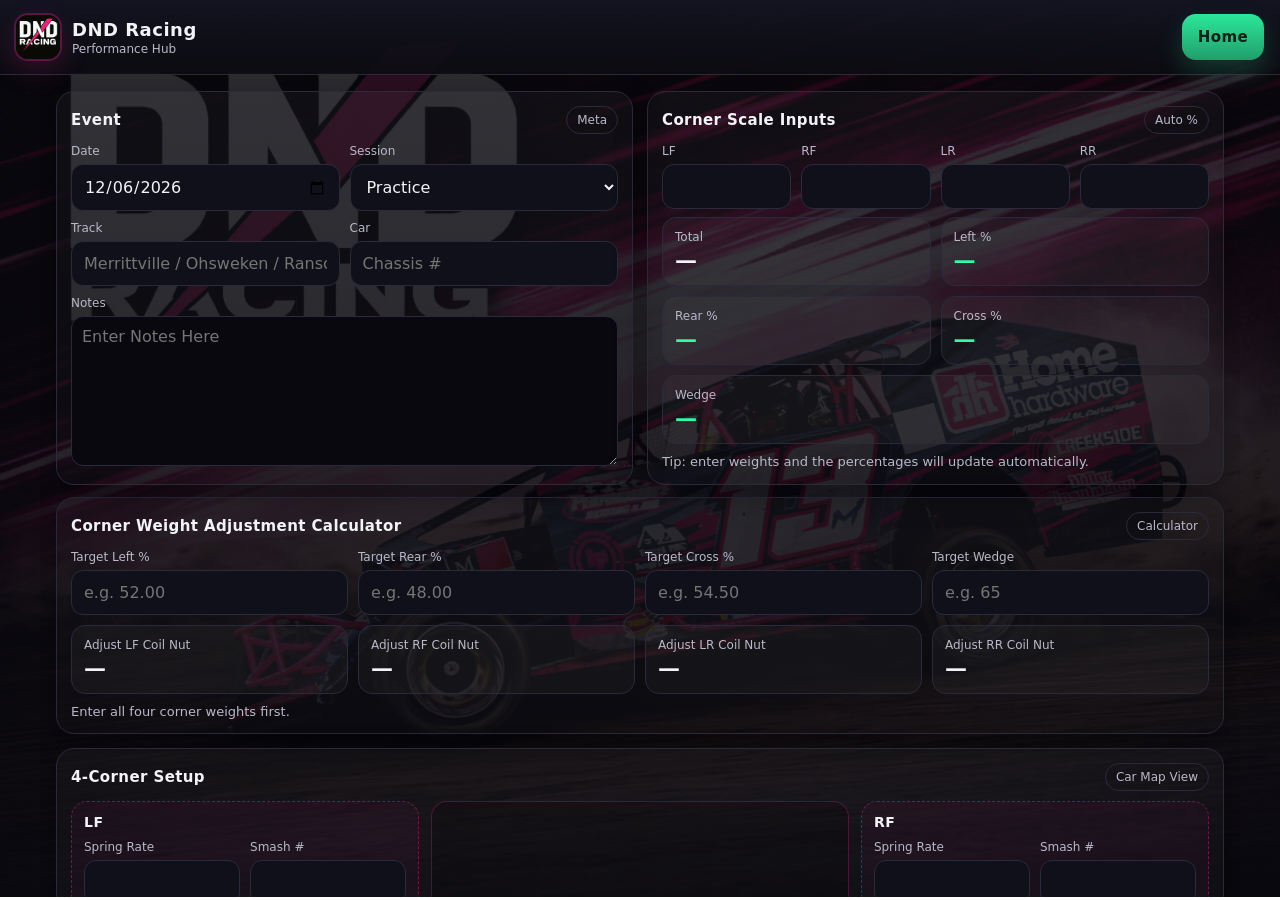
==== chassis-setup.html @ 66cd1324 "Update chassis-setup.html" ====
<!doctype html>
<html lang="en">
<head>
  <meta charset="utf-8" />
  <meta name="viewport" content="width=device-width, initial-scale=1" />
  <link rel="stylesheet" href="styles.css">
  <title>DND Racing - Setup Sheet</title>
  <style>
    :root{
      --bg:#0b0b10;
      --panel:#141422;
      --panel2:#10101a;
      --text:#f3f3f7;
      --muted:#b9b9c9;
      --pink:#ff2ea6;
      --pink2:#ff5cc1;
      --line:#2a2a3b;
      --good:#2effa6;
    }

    *{box-sizing:border-box;font-family:system-ui,-apple-system,Segoe UI,Roboto,Arial;}

    body{
      margin:0;
      color:var(--text);
      background:
        linear-gradient(rgba(8,8,14,0.85), rgba(8,8,14,0.92)),
        url("./5cc237bb-ae93-412e-bb55-014983d6c98a.jpg");
      background-size: cover;
      background-position: center;
      background-repeat: no-repeat;
      overflow:hidden;
    }

        

    .brand{display:flex; align-items:center; gap:12px;}

    .logo{
      width:44px;
      height:44px;
      border-radius:12px;
      background-image:url("logo.jpg");
      background-size:cover;
      background-position:center;
      background-repeat:no-repeat;
      box-shadow:0 0 0 2px rgba(255,46,166,.25), 0 10px 30px rgba(255,46,166,.18);
    }

    h1{font-size:18px;margin:0;letter-spacing:.5px;}
    .sub{color:var(--muted);font-size:12px;margin-top:2px;}

    .wrap{
      max-width:1200px;
      margin:0 auto;
      padding:16px;
      height:calc(100vh - 78px);
      overflow-y:auto;
      overflow-x:hidden;
    }

    .wrap::-webkit-scrollbar{ width:18px; }
    .wrap::-webkit-scrollbar-track{ background:#08080e; }
    .wrap::-webkit-scrollbar-thumb{
      background:#ff5cc1;
      border-radius:10px;
      border:2px solid #08080e;
    }

    .grid{display:grid;gap:14px;}
    @media(min-width:980px){ .grid.cols2{grid-template-columns:1fr 1fr;} }
    @media(min-width:980px){ .grid.cols3{grid-template-columns:1.2fr .8fr .8fr;} }

    .card{
      background:linear-gradient(180deg, rgba(255,255,255,.03), rgba(255,255,255,.01));
      border:1px solid var(--line);
      border-radius:18px;
      padding:14px;
      box-shadow:0 10px 30px rgba(0,0,0,.35);
    }

    .title{
      display:flex;
      align-items:center;
      justify-content:space-between;
      gap:10px;
      margin-bottom:10px;
    }

    .title h2{margin:0;font-size:15px;letter-spacing:.4px;}
    .pill{font-size:12px;color:var(--muted);border:1px solid var(--line);padding:6px 10px;border-radius:999px;}

    .row{display:grid;gap:10px;}
    @media(min-width:640px){ .row.cols4{grid-template-columns:repeat(4,1fr);} }
    @media(min-width:640px){ .row.cols2{grid-template-columns:repeat(2,1fr);} }

    label{display:block;font-size:12px;color:var(--muted);margin-bottom:6px;}

    input, select, textarea{
      width:100%;
      background:var(--panel2);
      border:1px solid var(--line);
      color:var(--text);
      border-radius:12px;
      padding:12px 12px;
      font-size:16px;
      outline:none;
    }

    textarea{min-height:46px; resize:vertical;}

    input:focus, select:focus, textarea:focus{
      border-color:rgba(255,46,166,.7);
      box-shadow:0 0 0 4px rgba(255,46,166,.15);
    }

    .btnbar{display:flex;gap:10px;flex-wrap:wrap;justify-content:flex-end;align-items:center;}

    button{
      border:none;
      cursor:pointer;
      border-radius:14px;
      padding:14px 16px;
      font-size:15px;
      font-weight:700;
      letter-spacing:.4px;
    }

    .btn{
      background:linear-gradient(180deg, rgba(255,46,166,1), rgba(255,46,166,.65));
      color:#140012;
      box-shadow:0 12px 26px rgba(255,46,166,.25);
    }

    .btn2{
      background:transparent;
      border:1px solid rgba(255,46,166,.55);
      color:var(--text);
    }
     .btn3{
      background:linear-gradient(180deg, rgba(46,255,166,.9), rgba(46,255,166,.6));
      color:#032116;
      box-shadow:0 12px 26px rgba(46,255,166,.18);
    }

    .status{font-size:13px;color:var(--muted);margin-top:10px;}

    .bigstats{
      display:flex;
      gap:10px;
      flex-wrap:wrap;
      margin-top:8px;
    }

    .stat{
      flex:1;
      min-width:180px;
      background:rgba(255,255,255,.03);
      border:1px solid var(--line);
      border-radius:14px;
      padding:12px;
    }

    .stat .k{font-size:12px;color:var(--muted);}
    .stat .v{font-size:22px;font-weight:800;margin-top:4px;}
    .v.good{color:var(--good);}

    .car-map{
      display:grid;
      grid-template-columns:1fr 1.2fr 1fr;
      grid-template-rows:auto auto;
      gap:12px;
      align-items:stretch;
      grid-template-areas:
        "lf car rf"
        "lr car rr";
    }

    .car-center{
      grid-area:car;
      display:flex;
      align-items:center;
      justify-content:center;
      border:1px solid rgba(255,46,166,.25);
      border-radius:16px;
      background:rgba(0,0,0,.20);
      min-height:420px;
      position:relative;
    }

    .car-center img{
      max-width:100%;
      max-height:100%;
      object-fit:contain;
      opacity:.95;
    }

    .corner-card{
      border:1px dashed rgba(255,46,166,.35);
      border-radius:16px;
      padding:12px;
      background:rgba(255,46,166,.04);
    }

    .corner-card h3{
      margin:0 0 10px 0;
      font-size:14px;
      letter-spacing:.6px;
    }

    .corner-card.lf{grid-area:lf;}
    .corner-card.rf{grid-area:rf;}
    .corner-card.lr{grid-area:lr;}
    .corner-card.rr{grid-area:rr;}

    .notesBox{
      width:100%;
      min-height:150px;
      background:#08080e;
      color:white;
      border:1px solid #2a2a3b;
      padding:10px;
      resize:vertical;
    }

    .notesBox::-webkit-scrollbar{ width:12px; }
    .notesBox::-webkit-scrollbar-track{ background:#08080e; }
    .notesBox::-webkit-scrollbar-thumb{
      background:#ff5cc1;
      border-radius:6px;
    }
   
  </style>
</head>
<body>

<header>
  <div class="brand">
    <div class="logo"></div>
    <div>
      <h1>DND Racing</h1>
      <div class="sub">Performance Hub</div>
    </div>
  </div>

  <div class="btnbar">
    <button class="btn3" onclick="location.href='index.html'">Home</button>
  </div>
</header>

<div class="wrap">
  <div class="grid cols2">
    <div class="card">
      <div class="title"><h2>Event</h2><span class="pill">Meta</span></div>
      <div class="row cols2">
        <div>
          <label>Date</label>
          <input id="date" type="date">
        </div>
        <div>
          <label>Session</label>
          <select id="session">
            <option>Practice</option>
            <option>Heat</option>
            <option>Feature</option>
          </select>
        </div>
        <div>
          <label>Track</label>
          <input id="track" placeholder="Merrittville / Ohsweken / Ransomville / etc.">
        </div>
        <div>
          <label>Car</label>
          <input id="car" placeholder="Chassis #">
        </div>
      </div>
      <div style="margin-top:10px;">
        <label>Notes</label>
        <textarea class="notesBox" id="notes" placeholder="Enter Notes Here"></textarea>
      </div>
    </div>

    <div class="card">
      <div class="title"><h2>Corner Scale Inputs</h2><span class="pill">Auto %</span></div>
      <div class="row cols4">
        <div><label>LF</label><input id="wt_lf" type="number" step="0.1"></div>
        <div><label>RF</label><input id="wt_rf" type="number" step="0.1"></div>
        <div><label>LR</label><input id="wt_lr" type="number" step="0.1"></div>
        <div><label>RR</label><input id="wt_rr" type="number" step="0.1"></div>
      </div>

      <div class="bigstats">
        <div class="stat"><div class="k">Total</div><div class="v" id="st_total">—</div></div>
        <div class="stat"><div class="k">Left %</div><div class="v good" id="st_left">—</div></div>
        <div class="stat"><div class="k">Rear %</div><div class="v good" id="st_rear">—</div></div>
        <div class="stat"><div class="k">Cross %</div><div class="v good" id="st_cross">—</div></div>
        <div class="stat"><div class="k">Wedge</div><div class="v good" id="st_wedge">—</div></div>
      </div>

      <div class="status">Tip: enter weights and the percentages will update automatically.</div>
    </div>
  </div>

  <div class="card" style="margin-top:12px;">
    <div class="title"><h2>Corner Weight Adjustment Calculator</h2><span class="pill">Calculator</span></div>

    <div class="row cols4">
      <div><label>Target Left %</label><input id="t_left" type="number" step="0.01" placeholder="e.g. 52.00"></div>
      <div><label>Target Rear %</label><input id="t_rear" type="number" step="0.01" placeholder="e.g. 48.00"></div>
      <div><label>Target Cross %</label><input id="t_cross" type="number" step="0.01" placeholder="e.g. 54.50"></div>
      <div><label>Target Wedge</label><input id="t_wedge_lb" type="number" step="0.01" placeholder="e.g. 65"></div>
    </div>

    <div class="bigstats" style="margin-top:10px;">
      <div class="stat"><div class="k">Adjust LF Coil Nut</div><div class="v" id="d_lf">—</div></div>
      <div class="stat"><div class="k">Adjust RF Coil Nut</div><div class="v" id="d_rf">—</div></div>
      <div class="stat"><div class="k">Adjust LR Coil Nut</div><div class="v" id="d_lr">—</div></div>
      <div class="stat"><div class="k">Adjust RR Coil Nut</div><div class="v" id="d_rr">—</div></div>
    </div>

    <div class="status" id="target_status">Enter targets to see required corner changes.</div>
  </div>

  <div class="card" style="margin-top:14px;">
    <div class="title">
      <h2>4-Corner Setup</h2>
      <span class="pill">Car Map View</span>
    </div>

    <div class="car-map">
      <div class="corner-card lf">
        <h3>LF</h3>
        <div class="row cols2">
          <div><label>Spring Rate</label><input id="spring_lf" type="number"></div>
          <div><label>Smash #</label><input id="smash_lf" type="number"></div>
          <div><label>Shock Type</label><input id="shock_lf"></div>
          <div><label>Tire PSI</label><input id="psi_lf" type="number" step="0.1"></div>
          <div><label>Frame Height</label><input id="fh_lf" type="number" step="0.01"></div>
          <div><label>Caster</label><input id="caster_lf" type="number" step="0.1"></div>
          <div><label>Slider</label><input id="lf_sls" type="number" step="0.01"></div>
        </div>
      </div>

      <div class="corner-card rf">
        <h3>RF</h3>
        <div class="row cols2">
          <div><label>Spring Rate</label><input id="spring_rf" type="number"></div>
          <div><label>Smash #</label><input id="smash_rf" type="number"></div>
          <div><label>Shock Type</label><input id="shock_rf"></div>
          <div><label>Tire PSI</label><input id="psi_rf" type="number" step="0.1"></div>
          <div><label>Frame Height</label><input id="fh_rf" type="number" step="0.01"></div>
          <div><label>Caster</label><input id="caster_rf" type="number" step="0.1"></div>
          <div><label>Slider</label><input id="rf_sls" type="number" step="0.01"></div>
        </div>
      </div>

      <div class="corner-card lr">
        <h3>LR</h3>
        <div class="row cols2">
          <div><label>Spring Rate</label><input id="spring_lr" type="number"></div>
          <div><label>Smash #</label><input id="smash_lr" type="number"></div>
          <div><label>Shock Type</label><input id="shock_lr"></div>
          <div><label>Tire PSI</label><input id="psi_lr" type="number" step="0.1"></div>
          <div><label>Frame Height</label><input id="fh_lr" type="number" step="0.01"></div>

          <div>
            <label>Radius Rod Rearend</label>
            <select id="rr_l_rear">
              <option></option><option>Top</option><option>Middle</option><option>Bottom</option>
            </select>
          </div>

          <div>
            <label>Radius Rod Frame</label>
            <select id="rr_l_frame">
              <option></option><option>1</option><option>2</option><option>3</option><option>4</option>
            </select>
          </div>

          <div>
            <label>Panhard Inner</label>
            <select id="pan_l_inner">
              <option></option><option>Top</option><option>Middle</option><option>Bottom</option>
            </select>
          </div>

          <div>
            <label>Panhard Outer</label>
            <select id="pan_l_outer">
              <option></option><option>1</option><option>2</option><option>3</option><option>4</option>
            </select>
          </div>

          <div><label>Rear End Offset</label><input id="re_off_l" type="number" step="0.01"></div>
          <div><label>Keystock</label><input id="lr_kst" type="number" step="0.01"></div>
          <div><label>Slider</label><input id="lr_sls" type="number" step="0.01"></div>
        </div>
      </div>

      <div class="corner-card rr">
        <h3>RR</h3>
        <div class="row cols2">
          <div><label>Spring Rate</label><input id="spring_rr" type="number"></div>
          <div><label>Smash #</label><input id="smash_rr" type="number"></div>
          <div><label>Shock Type</label><input id="shock_rr"></div>
          <div><label>Tire PSI</label><input id="psi_rr" type="number" step="0.1"></div>
          <div><label>Frame Height</label><input id="fh_rr" type="number" step="0.01"></div>

          <div>
            <label>Radius Rod Rearend</label>
            <select id="rr_r_rear">
              <option></option><option>Top</option><option>Middle</option><option>Bottom</option>
            </select>
          </div>

          <div>
            <label>Radius Rod Frame</label>
            <select id="rr_r_frame">
              <option></option><option>1</option><option>2</option><option>3</option><option>4</option>
            </select>
          </div>

          <div>
            <label>Panhard Inner</label>
            <select id="pan_r_inner">
              <option></option><option>Top</option><option>Middle</option><option>Bottom</option>
            </select>
          </div>

          <div>
            <label>Panhard Outer</label>
            <select id="pan_r_outer">
              <option></option><option>1</option><option>2</option><option>3</option><option>4</option>
            </select>
          </div>

          <div><label>Rear End Offset</label><input id="re_off_r" type="number" step="0.01"></div>
          <div><label>Keystock</label><input id="rr_kst" type="number" step="0.01"></div>
          <div><label>Slider</label><input id="rr_sls" type="number" step="0.01"></div>
        </div>
      </div>

      <div class="car-center">
        <img src="Top Down Car.jpeg" alt="Car top view">
      </div>
    </div>
  </div>
</div>

<script>
const ids = [
  "date","track","session","car","notes",

  "wt_lf","wt_rf","wt_lr","wt_rr",

  "t_left","t_rear","t_cross","t_wedge_lb",

  "spring_lf","spring_rf","spring_lr","spring_rr",
  "shock_lf","shock_rf","shock_lr","shock_rr",
  "smash_lf","smash_rf","smash_lr","smash_rr",
  "fh_lf","fh_rf","fh_lr","fh_rr",
  "psi_lf","psi_rf","psi_lr","psi_rr",

  "caster_lf","caster_rf",

  "rr_l_rear","rr_l_frame","rr_r_rear","rr_r_frame",
  "pan_l_inner","pan_l_outer","pan_r_inner","pan_r_outer",
  "re_off_l","re_off_r",

  "lf_sls","rf_sls","lr_sls","rr_sls",
  "lr_kst","rr_kst"
];

const saveColumns = [
  ...ids,
  "total_wt","left_pct","rear_pct","cross_pct","wedge_lb"
];

function el(id){
  return document.getElementById(id);
}

function numVal(id){
  const node = el(id);
  if (!node) return null;
  const v = node.value;
  return v === "" ? null : Number(v);
}

function fmt(n, digits = 2){
  if (n === null || n === undefined || Number.isNaN(n)) return "—";
  return Number(n).toFixed(digits);
}

function getCornerStats(){
  const wt_lf = numVal("wt_lf");
  const wt_rf = numVal("wt_rf");
  const wt_lr = numVal("wt_lr");
  const wt_rr = numVal("wt_rr");

  if ([wt_lf, wt_rf, wt_lr, wt_rr].some(v => v === null || Number.isNaN(v))){
    return null;
  }

  const total = wt_lf + wt_rf + wt_lr + wt_rr;
  if (total <= 0) return null;

  const leftPct  = ((wt_lf + wt_lr) / total) * 100;
  const rearPct  = ((wt_lr + wt_rr) / total) * 100;
  const crossPct = ((wt_rf + wt_lr) / total) * 100;
  const wedgeLb  = wt_lr - wt_rr;

  return { wt_lf, wt_rf, wt_lr, wt_rr, total, leftPct, rearPct, crossPct, wedgeLb };
}

function updateStatsLive(){
  const stats = getCornerStats();

  if (!stats){
    el("st_total").textContent = "—";
    el("st_left").textContent = "—";
    el("st_rear").textContent = "—";
    el("st_cross").textContent = "—";
    el("st_wedge").textContent = "—";
    return;
  }

  el("st_total").textContent = fmt(stats.total, 1);
  el("st_left").textContent = fmt(stats.leftPct, 2) + "%";
  el("st_rear").textContent = fmt(stats.rearPct, 2) + "%";
  el("st_cross").textContent = fmt(stats.crossPct, 2) + "%";
  el("st_wedge").textContent = fmt(stats.wedgeLb, 2) + " lbs";
}

function getDataAsStrings(){
  const d = {};
  ids.forEach(id => {
    const node = el(id);
    d[id] = node ? (node.value ?? "") : "";
  });
  return d;
}

function calcStatsForSave(d){
  const wt_lf = d.wt_lf === "" ? null : Number(d.wt_lf);
  const wt_rf = d.wt_rf === "" ? null : Number(d.wt_rf);
  const wt_lr = d.wt_lr === "" ? null : Number(d.wt_lr);
  const wt_rr = d.wt_rr === "" ? null : Number(d.wt_rr);

  if ([wt_lf, wt_rf, wt_lr, wt_rr].some(v => v === null || Number.isNaN(v))){
    return { total_wt:"", left_pct:"", rear_pct:"", cross_pct:"", wedge_lb:"" };
  }

  const total = wt_lf + wt_rf + wt_lr + wt_rr;
  if (total <= 0){
    return { total_wt:"", left_pct:"", rear_pct:"", cross_pct:"", wedge_lb:"" };
  }

  return {
    total_wt: total.toFixed(1),
    left_pct: (((wt_lf + wt_lr) / total) * 100).toFixed(2),
    rear_pct: (((wt_lr + wt_rr) / total) * 100).toFixed(2),
    cross_pct: (((wt_rf + wt_lr) / total) * 100).toFixed(2),
    wedge_lb: (wt_lr - wt_rr).toFixed(2)
  };
}

function valOrEmpty(id){
  const node = el(id);
  return node ? (node.value ?? "") : "";
}

function computeAdjustments(){
  const stats = getCornerStats();

  const out = (id, txt) => {
    const node = el(id);
    if (node) node.textContent = txt;
  };

  if (!stats){
    out("d_lf","—");
    out("d_rf","—");
    out("d_lr","—");
    out("d_rr","—");
    out("target_status","Enter all four corner weights first.");
    return;
  }

  const tLeftStr = valOrEmpty("t_left");
  const tRearStr = valOrEmpty("t_rear");
  const tWedgeStr = valOrEmpty("t_wedge_lb");

  const tLeft = tLeftStr === "" ? NaN : parseFloat(tLeftStr);
  const tRear = tRearStr === "" ? NaN : parseFloat(tRearStr);
  const tWedgeLb = tWedgeStr === "" ? NaN : parseFloat(tWedgeStr);

  if (Number.isNaN(tLeft) || Number.isNaN(tRear) || Number.isNaN(tWedgeLb)){
    out("d_lf","—");
    out("d_rf","—");
    out("d_lr","—");
    out("d_rr","—");
    out("target_status","Enter Target Left %, Target Rear %, and Target Wedge.");
    return;
  }

  const T = stats.total;
  const leftTarget = (tLeft / 100) * T;
  const rearTarget = (tRear / 100) * T;

  const leftNow = stats.wt_lf + stats.wt_lr;
  const rearNow = stats.wt_lr + stats.wt_rr;

  const dLeft = leftTarget - leftNow;
  const dRear = rearTarget - rearNow;
  const dWedge = tWedgeLb - stats.wedgeLb;

  const dLR = (dRear + dWedge) / 2;
  const dRR = (dRear - dWedge) / 2;
  const dLF = dLeft - dLR;
  const dRF = -(dLF + dLR + dRR);

  const LB_PER_TURN = 12;
  const roundToQuarter = turns => Math.round(turns * 4) / 4;

  const fmtTurns = (lb) => {
    let turns = roundToQuarter(lb / LB_PER_TURN);
    const dir = turns > 0 ? "Tighten" : turns < 0 ? "Loosen" : "No change";
    const absTurns = Math.abs(turns);
    if (dir === "No change") return "0 turns";
    return `${dir} ${absTurns} turns`;
  };

  out("d_lf", `${fmtTurns(dLF)} (${dLF >= 0 ? "+" : ""}${fmt(dLF,1)} lb)`);
  out("d_rf", `${fmtTurns(dRF)} (${dRF >= 0 ? "+" : ""}${fmt(dRF,1)} lb)`);
  out("d_lr", `${fmtTurns(dLR)} (${dLR >= 0 ? "+" : ""}${fmt(dLR,1)} lb)`);
  out("d_rr", `${fmtTurns(dRR)} (${dRR >= 0 ? "+" : ""}${fmt(dRR,1)} lb)`);

  const sum = dLF + dRF + dLR + dRR;
  out("target_status", `Needed corner changes shown as coil nut turns (1 turn = ${LB_PER_TURN} lb). Total change check: ${fmt(sum,1)} lb (should be ~0).`);
}

function toCSVRow(values){
  return values.map(v => {
    const s = String(v ?? "");
    return `"${s.replace(/"/g, '""')}"`;
  }).join(",");
}

function safeName(s){
  return String(s || "")
    .trim()
    .replace(/ /g, "_")
    .replace(/[^a-zA-Z0-9_\-]/g, "");
}

function save(){
  const status = el("status");

  try{
    if (status) status.textContent = "Preparing CSV...";

    const d = getDataAsStrings();
    const stats = calcStatsForSave(d);

    d.total_wt = stats.total_wt;
    d.left_pct = stats.left_pct;
    d.rear_pct = stats.rear_pct;
    d.cross_pct = stats.cross_pct;
    d.wedge_lb = stats.wedge_lb;

    const header = saveColumns.join(",");
    const row = toCSVRow(saveColumns.map(c => d[c] ?? ""));
    const csv = header + "\n" + row + "\n";

    const blob = new Blob([csv], { type: "text/csv;charset=utf-8" });

    const date = safeName(d.date) || "no-date";
    const track = safeName(d.track) || "no-track";
    const sess = safeName(d.session) || "no-session";
    const car = safeName(d.car) || "no-car";
    const filename = `${date}__${track}__${sess}__${car}.csv`;

    const a = document.createElement("a");
    a.href = URL.createObjectURL(blob);
    a.download = filename;
    document.body.appendChild(a);
    a.click();
    document.body.removeChild(a);

    setTimeout(() => URL.revokeObjectURL(a.href), 1000);

    if (status) status.textContent = `CSV downloaded: ${filename}`;
  } catch (err){
    console.error(err);
    if (status) status.textContent = "Save failed: " + (err?.message || err);
  }
}

function parseCSVLine(line){
  const out = [];
  let cur = "";
  let inQuotes = false;

  for (let i = 0; i < line.length; i++){
    const ch = line[i];

    if (ch === '"' && line[i + 1] === '"'){
      cur += '"';
      i++;
      continue;
    }

    if (ch === '"'){
      inQuotes = !inQuotes;
      continue;
    }

    if (ch === ',' && !inQuotes){
      out.push(cur);
      cur = "";
      continue;
    }

    cur += ch;
  }

  out.push(cur);
  return out;
}

function setDataFromObject(obj){
  ids.forEach(id => {
    const node = el(id);
    if (node && obj[id] !== undefined){
      node.value = obj[id];
    }
  });

  updateStatsLive();
  computeAdjustments();
}

function loadCSV(event){
  const file = event.target.files[0];
  if (!file) return;

  const reader = new FileReader();
  reader.onload = (e) => {
    const text = String(e.target.result || "").trim();
    const lines = text.split(/\r?\n/);

    if (lines.length < 2){
      el("status").textContent = "CSV file doesn't look valid.";
      return;
    }

    const headers = parseCSVLine(lines[0]);
    const values = parseCSVLine(lines[1]);

    const obj = {};
    headers.forEach((h, i) => {
      obj[h] = values[i] ?? "";
    });

    setDataFromObject(obj);
    el("status").textContent = "Loaded: " + file.name;
  };

  reader.readAsText(file);
}

function openCSVPicker(){
  el("csvLoader").value = "";
  el("csvLoader").click();
}

el("date").valueAsDate = new Date();

["wt_lf","wt_rf","wt_lr","wt_rr"].forEach(id => {
  const node = el(id);
  if (node){
    node.addEventListener("input", () => {
      updateStatsLive();
      computeAdjustments();
    });
  }
});

["t_left","t_rear","t_cross","t_wedge_lb"].forEach(id => {
  const node = el(id);
  if (node){
    node.addEventListener("input", computeAdjustments);
  }
});

updateStatsLive();
computeAdjustments();
</script>
</body>
</html>
---- styles.css ----
header{
  position:sticky; top:0; z-index:10;
  background:linear-gradient(180deg, rgba(20,20,34,.95), rgba(11,11,16,.85));
  border-bottom:1px solid var(--line);
  padding:14px 16px;
  display:flex; align-items:center; justify-content:space-between; gap:12px;
}

.brand{
  display:flex;
  align-items:center;
  gap:12px;
  flex-wrap:wrap;
}

.logo{
  width:46px;
  height:46px;
  border-radius:12px;
  background:url("logo.jpg");
  background-size:cover;
  background-position:center;
  box-shadow:0 0 0 2px rgba(255,46,166,.25), 0 10px 30px rgba(255,46,166,.18);
}

@media(max-width:1100px){
  header{
    flex-direction:column;
    align-items:flex-start;
  }
}
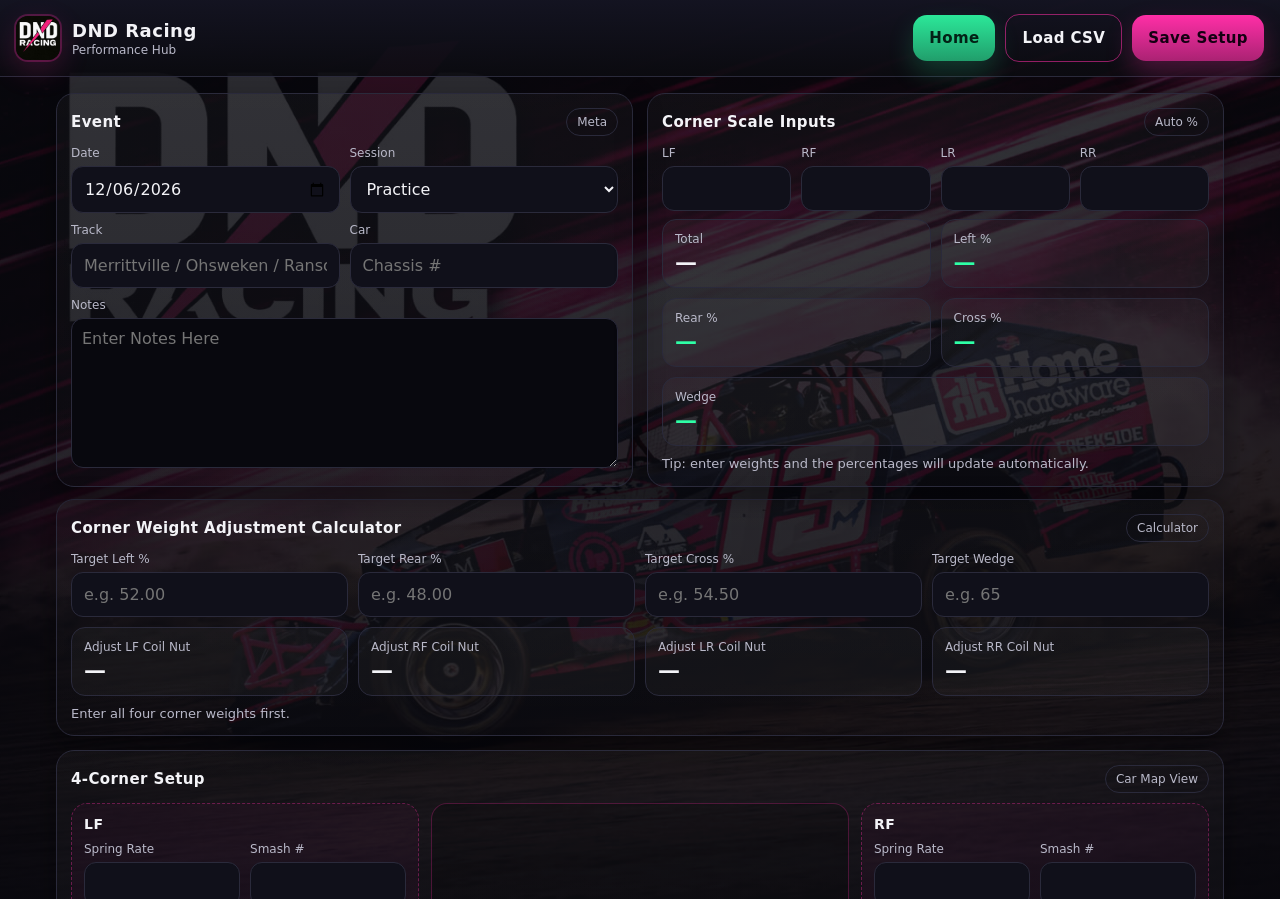
==== commit d3ab49d2: "Update chassis-setup.html" ====
--- a/chassis-setup.html
+++ b/chassis-setup.html
@@ -245,6 +245,9 @@
 
   <div class="btnbar">
     <button class="btn3" onclick="location.href='index.html'">Home</button>
+    <input type="file" id="csvLoader" accept=".csv" style="display:none" onchange="loadCSV(event)">
+  <button class="btn2" onclick="openCSVPicker()">Load CSV</button>
+  <button class="btn" onclick="save()">Save Setup</button>
   </div>
 </header>
 
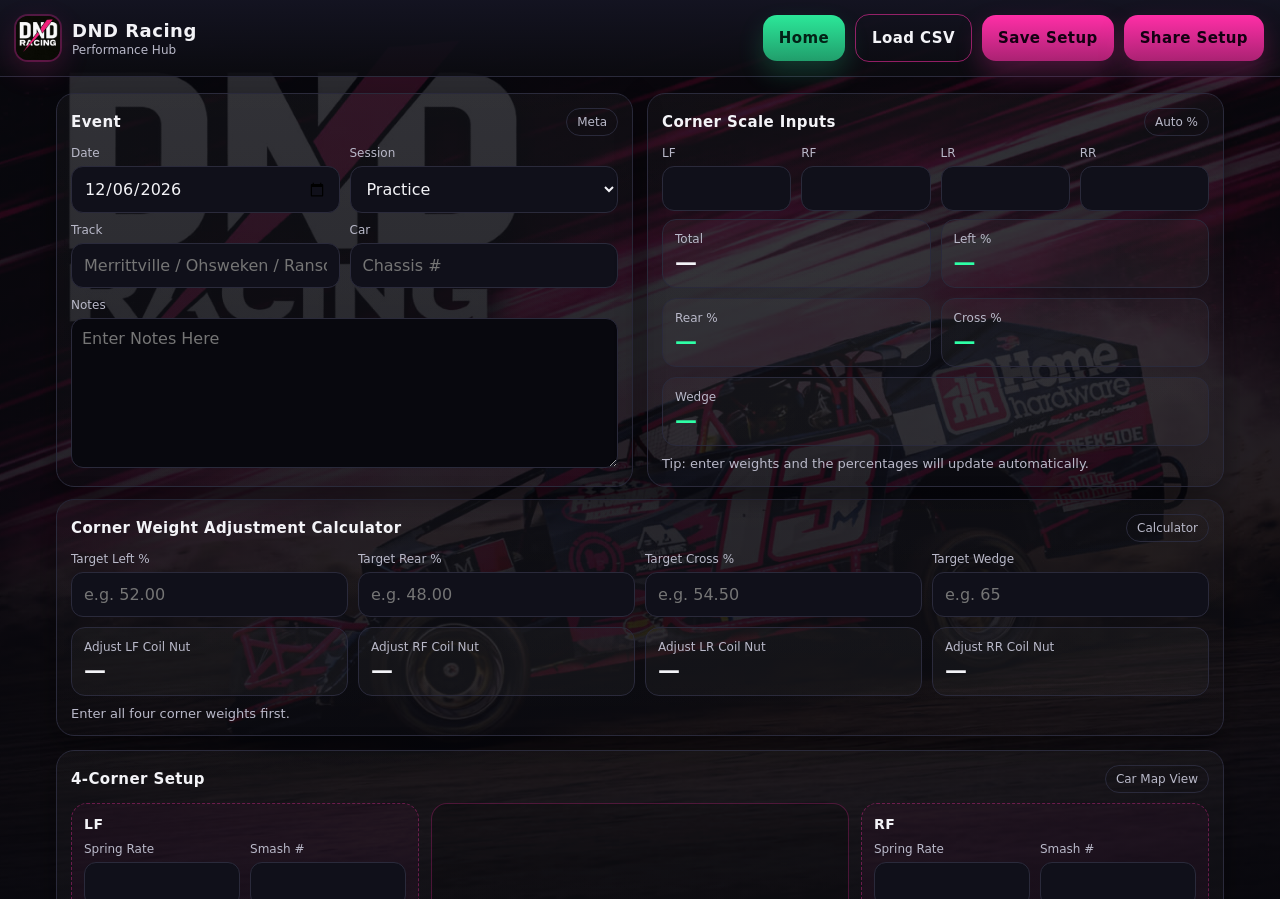
==== commit 31b6ca5d: "Update chassis-setup.html" ====
--- a/chassis-setup.html
+++ b/chassis-setup.html
@@ -234,7 +234,7 @@
 </head>
 <body>
 
-<header>
+<header> 
   <div class="brand">
     <div class="logo"></div>
     <div>
@@ -244,10 +244,11 @@
   </div>
 
   <div class="btnbar">
+    <input type="file" id="csvLoader" accept=".csv" style="display:none" onchange="handleCSVLoad(event)">
     <button class="btn3" onclick="location.href='index.html'">Home</button>
-    <input type="file" id="csvLoader" accept=".csv" style="display:none" onchange="loadCSV(event)">
-  <button class="btn2" onclick="openCSVPicker()">Load CSV</button>
-  <button class="btn" onclick="save()">Save Setup</button>
+    <button class="btn2" onclick="openCSVPicker()">Load CSV</button>
+    <button class="btn" onclick="save()">Save Setup</button>
+    <button class="btn" onclick="emailFilteredCSV()">Share Setup</button>
   </div>
 </header>
 
@@ -682,7 +683,7 @@
     const track = safeName(d.track) || "no-track";
     const sess = safeName(d.session) || "no-session";
     const car = safeName(d.car) || "no-car";
-    const filename = `${date}__${track}__${sess}__${car}.csv`;
+    const filename = `${date}__${track}__${sess}__${car}_Setup.csv`;
 
     const a = document.createElement("a");
     a.href = URL.createObjectURL(blob);
@@ -744,35 +745,22 @@
   computeAdjustments();
 }
 
-function loadCSV(event){
+function handleCSVLoad(event) {
   const file = event.target.files[0];
   if (!file) return;
 
   const reader = new FileReader();
-  reader.onload = (e) => {
-    const text = String(e.target.result || "").trim();
-    const lines = text.split(/\r?\n/);
-
-    if (lines.length < 2){
-      el("status").textContent = "CSV file doesn't look valid.";
-      return;
-    }
-
-    const headers = parseCSVLine(lines[0]);
-    const values = parseCSVLine(lines[1]);
-
-    const obj = {};
-    headers.forEach((h, i) => {
-      obj[h] = values[i] ?? "";
-    });
-
-    setDataFromObject(obj);
-    el("status").textContent = "Loaded: " + file.name;
+
+  reader.onload = function(e) {
+    const text = e.target.result;
+
+    // 👉 call your existing load function here
+    loadCSV(text);
   };
 
   reader.readAsText(file);
 }
-
+  
 function openCSVPicker(){
   el("csvLoader").value = "";
   el("csvLoader").click();
@@ -799,6 +787,83 @@
 
 updateStatsLive();
 computeAdjustments();
+  
+function loadCSV(text){
+  const status = el("status");
+
+  try{
+    if (!text || !text.trim()){
+      if (status) status.textContent = "Load failed: CSV file is empty.";
+      return;
+    }
+
+    const lines = text
+      .replace(/\r\n/g, "\n")
+      .replace(/\r/g, "\n")
+      .split("\n")
+      .filter(line => line.trim() !== "");
+
+    if (lines.length < 2){
+      if (status) status.textContent = "Load failed: CSV needs a header row and a data row.";
+      return;
+    }
+
+    const headers = parseCSVLine(lines[0]).map(h => h.trim());
+    const values  = parseCSVLine(lines[1]);
+
+    const obj = {};
+    headers.forEach((header, i) => {
+      obj[header] = values[i] ?? "";
+    });
+
+    setDataFromObject(obj);
+
+    if (status) status.textContent = "CSV loaded successfully.";
+  } catch (err){
+    console.error(err);
+    if (status) status.textContent = "Load failed: " + (err?.message || err);
+  }
+}  
+  async function emailFilteredCSV() {
+      const filteredLog = getFilteredLog();
+
+      if (!filteredLog.length) {
+        showStatus('There are no filtered log entries to email.', true);
+        return;
+      }
+
+      const fileName = getExportFileName();
+      const blob = createCSVBlob(filteredLog);
+      const file = new File([blob], fileName, { type: 'text/csv' });
+      const subject = 'Tool Checklist Log Export';
+      const body = [
+        'Attached is the Chassis Setup export.',
+        
+      ].join('\n');
+
+      if (navigator.share && navigator.canShare && navigator.canShare({ files: [file] })) {
+        try {
+          await navigator.share({
+            title: subject,
+            text: body,
+            files: [file]
+          });
+          showStatus('Share sheet opened. Choose your mail app to send the CSV.');
+          return;
+        } catch (error) {
+          if (error && error.name === 'AbortError') {
+            showStatus('Email export canceled.', true);
+            return;
+          }
+        }
+      }
+
+      downloadBlob(blob, fileName);
+      const mailto = `mailto:?subject=${encodeURIComponent(subject)}&body=${encodeURIComponent(body + '\n\nThe CSV file has been downloaded. Attach it to this email before sending.')}`;
+      window.location.href = mailto;
+      showStatus('CSV downloaded and mail app opened. Attach the downloaded CSV to send it.');
+    }
+
 </script>
 </body>
 </html>
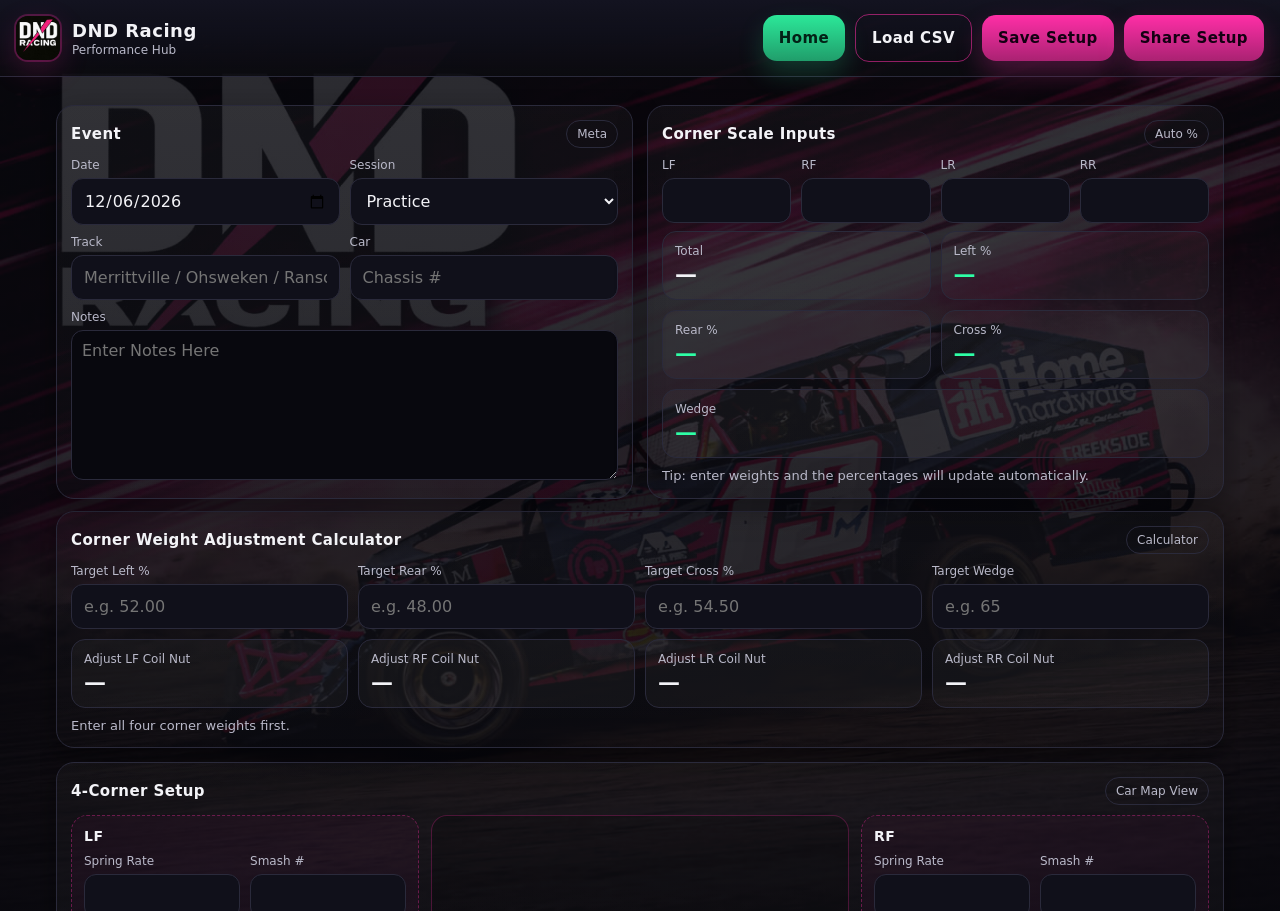
==== commit 9f1b277d: "Update chassis-setup.html" ====
--- a/chassis-setup.html
+++ b/chassis-setup.html
@@ -496,6 +496,29 @@
   return Number(n).toFixed(digits);
 }
 
+function ensureStatusEl(){
+  let status = el("status");
+  if (!status){
+    status = document.createElement("div");
+    status.id = "status";
+    status.className = "status";
+    status.style.margin = "12px 16px";
+    const wrap = document.querySelector(".wrap");
+    if (wrap && wrap.parentNode){
+      wrap.parentNode.insertBefore(status, wrap);
+    } else {
+      document.body.appendChild(status);
+    }
+  }
+  return status;
+}
+
+function showStatus(message, isError = false){
+  const status = ensureStatusEl();
+  status.textContent = message;
+  status.style.color = isError ? "#ff8a8a" : "";
+}
+
 function getCornerStats(){
   const wt_lf = numVal("wt_lf");
   const wt_rf = numVal("wt_rf");
@@ -658,46 +681,55 @@
     .replace(/[^a-zA-Z0-9_\-]/g, "");
 }
 
+function buildCurrentSetupCSV(){
+  const d = getDataAsStrings();
+  const stats = calcStatsForSave(d);
+
+  d.total_wt = stats.total_wt;
+  d.left_pct = stats.left_pct;
+  d.rear_pct = stats.rear_pct;
+  d.cross_pct = stats.cross_pct;
+  d.wedge_lb = stats.wedge_lb;
+
+  const header = saveColumns.join(",");
+  const row = toCSVRow(saveColumns.map(c => d[c] ?? ""));
+  const csv = header + "\n" + row + "\n";
+
+  return { d, csv };
+}
+
+function getSetupFileName(data){
+  const date = safeName(data.date) || "no-date";
+  const track = safeName(data.track) || "no-track";
+  const sess = safeName(data.session) || "no-session";
+  const car = safeName(data.car) || "no-car";
+  return `${date}__${track}__${sess}__${car}_Setup.csv`;
+}
+
+function downloadBlob(blob, fileName){
+  const a = document.createElement("a");
+  const url = URL.createObjectURL(blob);
+  a.href = url;
+  a.download = fileName;
+  document.body.appendChild(a);
+  a.click();
+  document.body.removeChild(a);
+  setTimeout(() => URL.revokeObjectURL(url), 1000);
+}
+
 function save(){
-  const status = el("status");
-
   try{
-    if (status) status.textContent = "Preparing CSV...";
-
-    const d = getDataAsStrings();
-    const stats = calcStatsForSave(d);
-
-    d.total_wt = stats.total_wt;
-    d.left_pct = stats.left_pct;
-    d.rear_pct = stats.rear_pct;
-    d.cross_pct = stats.cross_pct;
-    d.wedge_lb = stats.wedge_lb;
-
-    const header = saveColumns.join(",");
-    const row = toCSVRow(saveColumns.map(c => d[c] ?? ""));
-    const csv = header + "\n" + row + "\n";
-
+    showStatus("Preparing CSV...");
+
+    const { d, csv } = buildCurrentSetupCSV();
     const blob = new Blob([csv], { type: "text/csv;charset=utf-8" });
-
-    const date = safeName(d.date) || "no-date";
-    const track = safeName(d.track) || "no-track";
-    const sess = safeName(d.session) || "no-session";
-    const car = safeName(d.car) || "no-car";
-    const filename = `${date}__${track}__${sess}__${car}_Setup.csv`;
-
-    const a = document.createElement("a");
-    a.href = URL.createObjectURL(blob);
-    a.download = filename;
-    document.body.appendChild(a);
-    a.click();
-    document.body.removeChild(a);
-
-    setTimeout(() => URL.revokeObjectURL(a.href), 1000);
-
-    if (status) status.textContent = `CSV downloaded: ${filename}`;
+    const filename = getSetupFileName(d);
+
+    downloadBlob(blob, filename);
+    showStatus(`CSV downloaded: ${filename}`);
   } catch (err){
     console.error(err);
-    if (status) status.textContent = "Save failed: " + (err?.message || err);
+    showStatus("Save failed: " + (err?.message || err), true);
   }
 }
 
@@ -753,17 +785,95 @@
 
   reader.onload = function(e) {
     const text = e.target.result;
-
-    // 👉 call your existing load function here
     loadCSV(text);
   };
 
   reader.readAsText(file);
 }
-  
+
 function openCSVPicker(){
   el("csvLoader").value = "";
   el("csvLoader").click();
+}
+
+function loadCSV(text){
+  try{
+    if (!text || !text.trim()){
+      showStatus("Load failed: CSV file is empty.", true);
+      return;
+    }
+
+    const lines = text
+      .replace(/\r\n/g, "\n")
+      .replace(/\r/g, "\n")
+      .split("\n")
+      .filter(line => line.trim() !== "");
+
+    if (lines.length < 2){
+      showStatus("Load failed: CSV needs a header row and a data row.", true);
+      return;
+    }
+
+    const headers = parseCSVLine(lines[0]).map(h => h.trim());
+    const values  = parseCSVLine(lines[1]);
+
+    const obj = {};
+    headers.forEach((header, i) => {
+      obj[header] = values[i] ?? "";
+    });
+
+    setDataFromObject(obj);
+    showStatus("CSV loaded successfully.");
+  } catch (err){
+    console.error(err);
+    showStatus("Load failed: " + (err?.message || err), true);
+  }
+}
+
+async function emailFilteredCSV() {
+  try {
+    const { d, csv } = buildCurrentSetupCSV();
+    const fileName = getSetupFileName(d);
+    const blob = new Blob([csv], { type: "text/csv;charset=utf-8" });
+    const file = new File([blob], fileName, { type: "text/csv" });
+
+    const subject = "Chassis Setup Export";
+    const body = "Attached is the chassis setup export.";
+
+    if (navigator.share && navigator.canShare) {
+      const canShareFile = navigator.canShare({ files: [file] });
+
+      if (canShareFile) {
+        try {
+          await navigator.share({
+            title: subject,
+            text: body,
+            files: [file]
+          });
+          showStatus("Share sheet opened. Choose your mail app to send the CSV.");
+          return;
+        } catch (error) {
+          if (error && error.name === "AbortError") {
+            showStatus("Share canceled.", true);
+            return;
+          }
+          console.warn("Web Share failed, using fallback.", error);
+        }
+      }
+    }
+
+    downloadBlob(blob, fileName);
+
+    const mailto =
+      `mailto:?subject=${encodeURIComponent(subject)}` +
+      `&body=${encodeURIComponent(body + "\n\nThe CSV has been downloaded. Attach it to this email before sending.")}`;
+
+    window.location.href = mailto;
+    showStatus("CSV downloaded and mail app opened. Attach the downloaded CSV to send it.");
+  } catch (err) {
+    console.error(err);
+    showStatus("Share failed: " + (err?.message || err), true);
+  }
 }
 
 el("date").valueAsDate = new Date();
@@ -785,85 +895,9 @@
   }
 });
 
+ensureStatusEl();
 updateStatsLive();
 computeAdjustments();
-  
-function loadCSV(text){
-  const status = el("status");
-
-  try{
-    if (!text || !text.trim()){
-      if (status) status.textContent = "Load failed: CSV file is empty.";
-      return;
-    }
-
-    const lines = text
-      .replace(/\r\n/g, "\n")
-      .replace(/\r/g, "\n")
-      .split("\n")
-      .filter(line => line.trim() !== "");
-
-    if (lines.length < 2){
-      if (status) status.textContent = "Load failed: CSV needs a header row and a data row.";
-      return;
-    }
-
-    const headers = parseCSVLine(lines[0]).map(h => h.trim());
-    const values  = parseCSVLine(lines[1]);
-
-    const obj = {};
-    headers.forEach((header, i) => {
-      obj[header] = values[i] ?? "";
-    });
-
-    setDataFromObject(obj);
-
-    if (status) status.textContent = "CSV loaded successfully.";
-  } catch (err){
-    console.error(err);
-    if (status) status.textContent = "Load failed: " + (err?.message || err);
-  }
-}  
-  async function emailFilteredCSV() {
-      const filteredLog = getFilteredLog();
-
-      if (!filteredLog.length) {
-        showStatus('There are no filtered log entries to email.', true);
-        return;
-      }
-
-      const fileName = getExportFileName();
-      const blob = createCSVBlob(filteredLog);
-      const file = new File([blob], fileName, { type: 'text/csv' });
-      const subject = 'Tool Checklist Log Export';
-      const body = [
-        'Attached is the Chassis Setup export.',
-        
-      ].join('\n');
-
-      if (navigator.share && navigator.canShare && navigator.canShare({ files: [file] })) {
-        try {
-          await navigator.share({
-            title: subject,
-            text: body,
-            files: [file]
-          });
-          showStatus('Share sheet opened. Choose your mail app to send the CSV.');
-          return;
-        } catch (error) {
-          if (error && error.name === 'AbortError') {
-            showStatus('Email export canceled.', true);
-            return;
-          }
-        }
-      }
-
-      downloadBlob(blob, fileName);
-      const mailto = `mailto:?subject=${encodeURIComponent(subject)}&body=${encodeURIComponent(body + '\n\nThe CSV file has been downloaded. Attach it to this email before sending.')}`;
-      window.location.href = mailto;
-      showStatus('CSV downloaded and mail app opened. Attach the downloaded CSV to send it.');
-    }
-
 </script>
 </body>
 </html>
